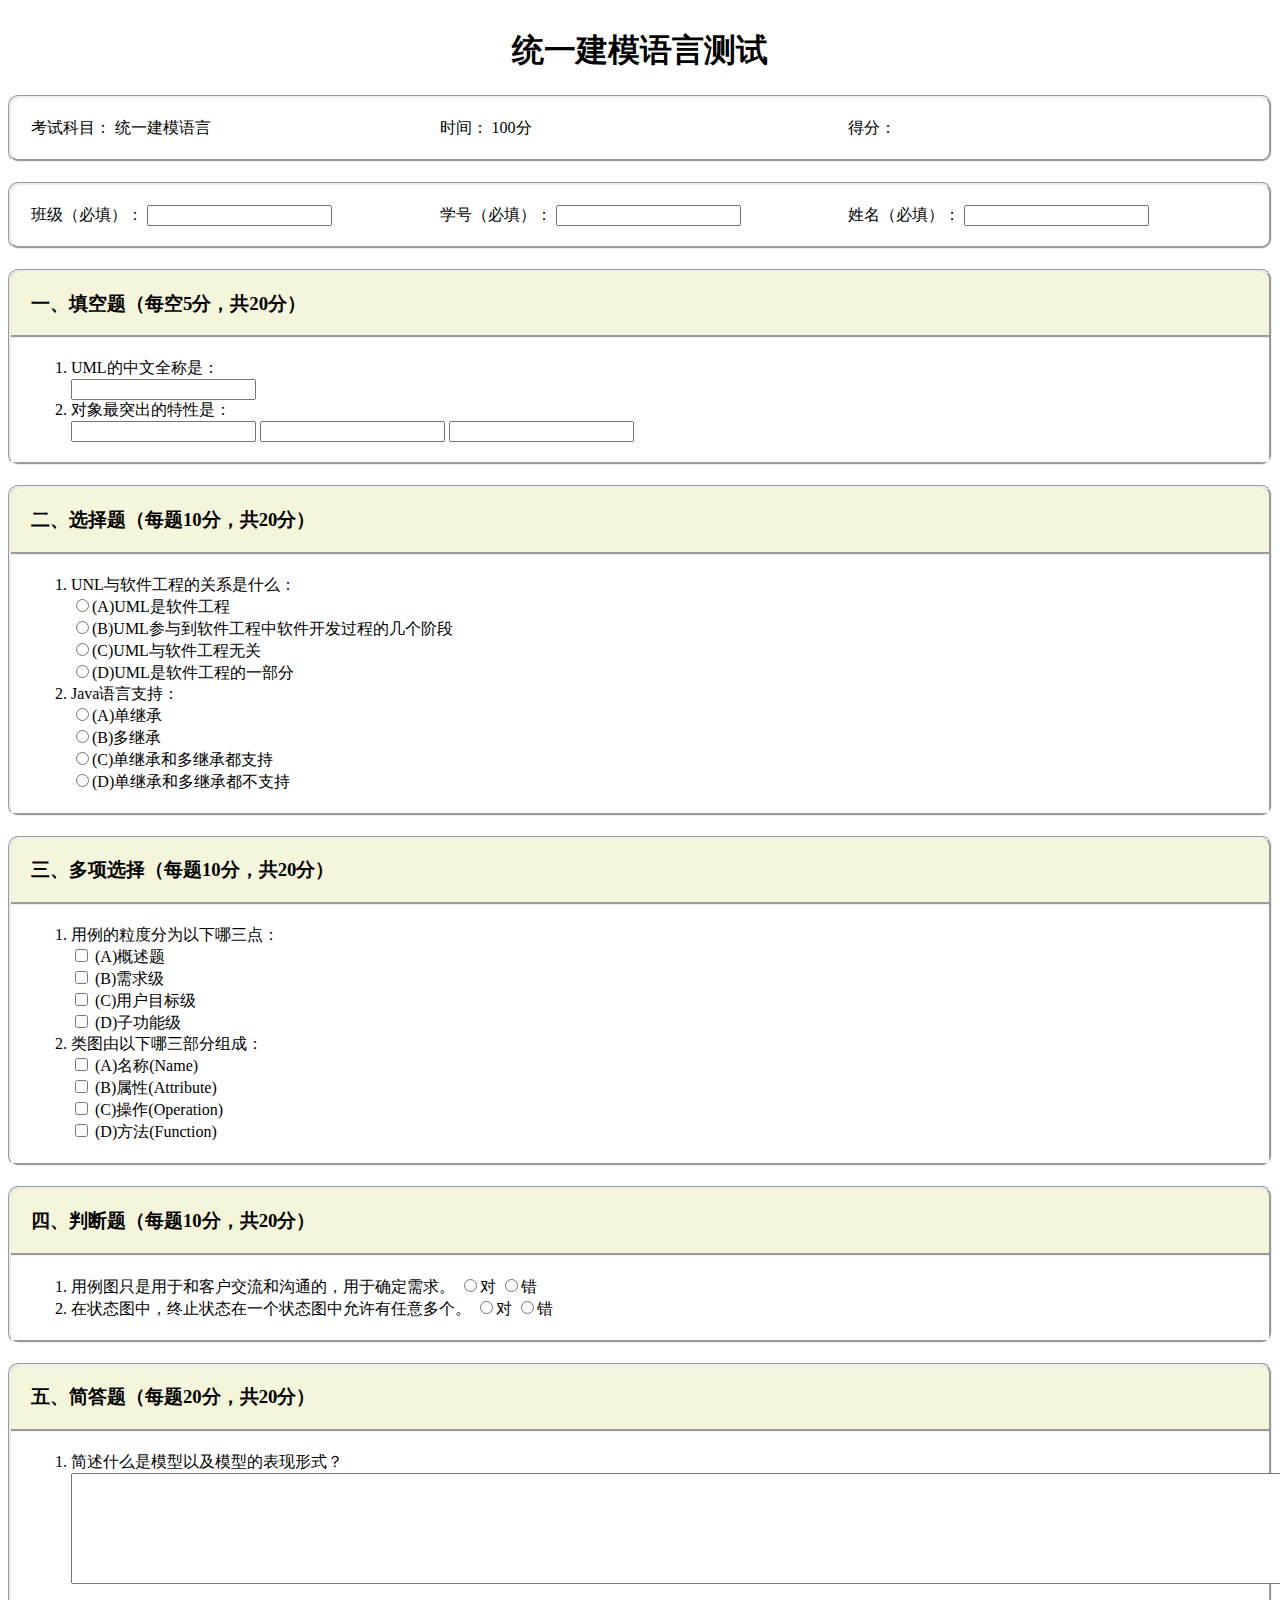
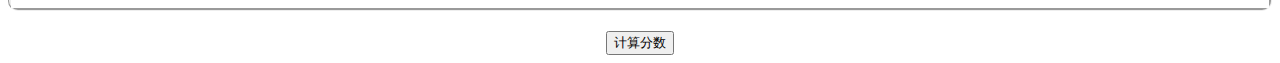
==== index.html @ f2e66708 "rename" ====
<!DOCTYPE html>
<html lang="en">
<head>
    <meta charset="UTF-8">
    <title>统一建模语言测试</title>
    <link rel="stylesheet" type="text/css" href="exam.css">
</head>
<body>
<div class="center">
    <h1>统一建模语言测试</h1>
</div>
<div class="borderStyle">
    <div class="divInline floatLeft">考试科目： 统一建模语言</div>
    <div class="divInline floatLeft" id="time">时间： 100分</div>
    <div class="divInline floatLeft" id="grade">得分： </div>
    <div style="clear: both"></div>
</div>
<div class="borderStyle">
    <div class="divInline floatLeft">
        <span>班级（必填）：</span>
        <input type="text" id="class">
    </div>
    <div class="divInline floatLeft">
        <span>学号（必填）：</span>
        <input type="text" id="schoolNumber">
    </div>
    <div class="divInline floatLeft">
        <span>姓名（必填）：</span>
        <input type="text" id="name">
    </div>
    <div style="clear: both"></div>
</div>
<div class="borderTopic">
    <h3 class="moveRight">一、填空题（每空5分，共20分）</h3>
    <ol class="borderTitle">
        <li>
            <span>UML的中文全称是：</span>
            <div><input type="text" id="1-1"></div>
        </li>
        <li>
            <span>对象最突出的特性是：</span>
            <div>
                <input type="text" id="1-1-1">
                <input type="text" id="1-1-2">
                <input type="text" id="1-1-3">
            </div>
        </li>
    </ol>
</div>
<div class="borderTopic">
    <h3 class="moveRight">二、选择题（每题10分，共20分）</h3>
    <ol class="borderTitle">
        <li>
            <span>UNL与软件工程的关系是什么：</span>
            <div><input type="radio" name="radioOne" value="A">(A)UML是软件工程</div>
            <div><input type="radio" name="radioOne" value="B">(B)UML参与到软件工程中软件开发过程的几个阶段</div>
            <div><input type="radio" name="radioOne" value="C">(C)UML与软件工程无关</div>
            <div><input type="radio" name="radioOne" value="D">(D)UML是软件工程的一部分</div>
        </li>
        <li>
            <span>Java语言支持：</span>
            <div><input type="radio" name="radioTwo" value="A">(A)单继承</div>
            <div><input type="radio" name="radioTwo" value="B">(B)多继承</div>
            <div><input type="radio" name="radioTwo" value="C">(C)单继承和多继承都支持</div>
            <div><input type="radio" name="radioTwo" value="D">(D)单继承和多继承都不支持</div>
        </li>
    </ol>
</div>
<div class="borderTopic">
    <h3 class="moveRight">三、多项选择（每题10分，共20分）</h3>
    <ol class="borderTitle">
        <li>
            <span>用例的粒度分为以下哪三点：</span>
            <div>
                <input type="checkbox" id="checkbox1A" value="A">
                (A)概述题
            </div>
            <div>
                <input type="checkbox" id="checkbox1B" value="B">
                (B)需求级
            </div>
            <div>
                <input type="checkbox" id="checkbox1C" value="C">
                (C)用户目标级
            </div>
            <div>
                <input type="checkbox" id="checkbox1D" value="D">
                (D)子功能级
            </div>
        </li>
        <li>
            <span>类图由以下哪三部分组成：</span>
            <div>
                <input type="checkbox" id="checkbox2A" value="A">
                (A)名称(Name)
            </div>
            <div>
                <input type="checkbox" id="checkbox2B" value="B">
                (B)属性(Attribute)
            </div>
            <div>
                <input type="checkbox" id="checkbox2C" value="C">
                (C)操作(Operation)
            </div>
            <div>
                <input type="checkbox" id="checkbox2D" value="D">
                (D)方法(Function)
            </div>
        </li>
    </ol>
</div>
<div class="borderTopic">
    <h3 class="moveRight">四、判断题（每题10分，共20分）</h3>
    <ol class="borderTitle">
        <li>
            <span>用例图只是用于和客户交流和沟通的，用于确定需求。</span>
            <input type="radio" name="radioThree" value="true">对
            <input type="radio" name="radioThree" value="false">错
        </li>
        <li>
            <span>在状态图中，终止状态在一个状态图中允许有任意多个。</span>
            <input type="radio" name="radioFour" value="true">对
            <input type="radio" name="radioFour" value="false">错
        </li>
    </ol>
</div>
<div class="borderTopic">
    <h3 class="moveRight">五、简答题（每题20分，共20分）</h3>
    <ol class="borderTitle">
        <li>
            <div><span>简述什么是模型以及模型的表现形式？</span></div>
            <textarea name="textarea" id="textarea" cols="150" rows="7"></textarea>
        </li>
    </ol>
</div>
<div class="center">
    <input type="submit" value="计算分数">
</div>

</body>
</html>
---- exam.css ----
.center {
    display: table;
    width: auto;
    margin-left: auto;
    margin-right: auto;
}

.borderStyle {
    border-style: groove;
    margin-bottom: 20px;
    padding-top: 20px;
    padding-bottom: 20px;
    padding-left: 20px;
    border-radius: 10px;
}

.divInline {
    display: inline;
}

.floatLeft {
    width: 33%;
    float: left;
}

.borderTopic {
    border-style: groove;
    margin-bottom: 20px;
    border-radius: 10px;
    background-color: beige;
}

.borderTitle {
    background-color: #ffffff;
    padding-left: 60px;
    padding-top: 20px;
    padding-bottom: 20px;
    border-top-style: groove;
    margin-bottom: 0px;
}

.moveRight {
    padding-left: 20px;
}
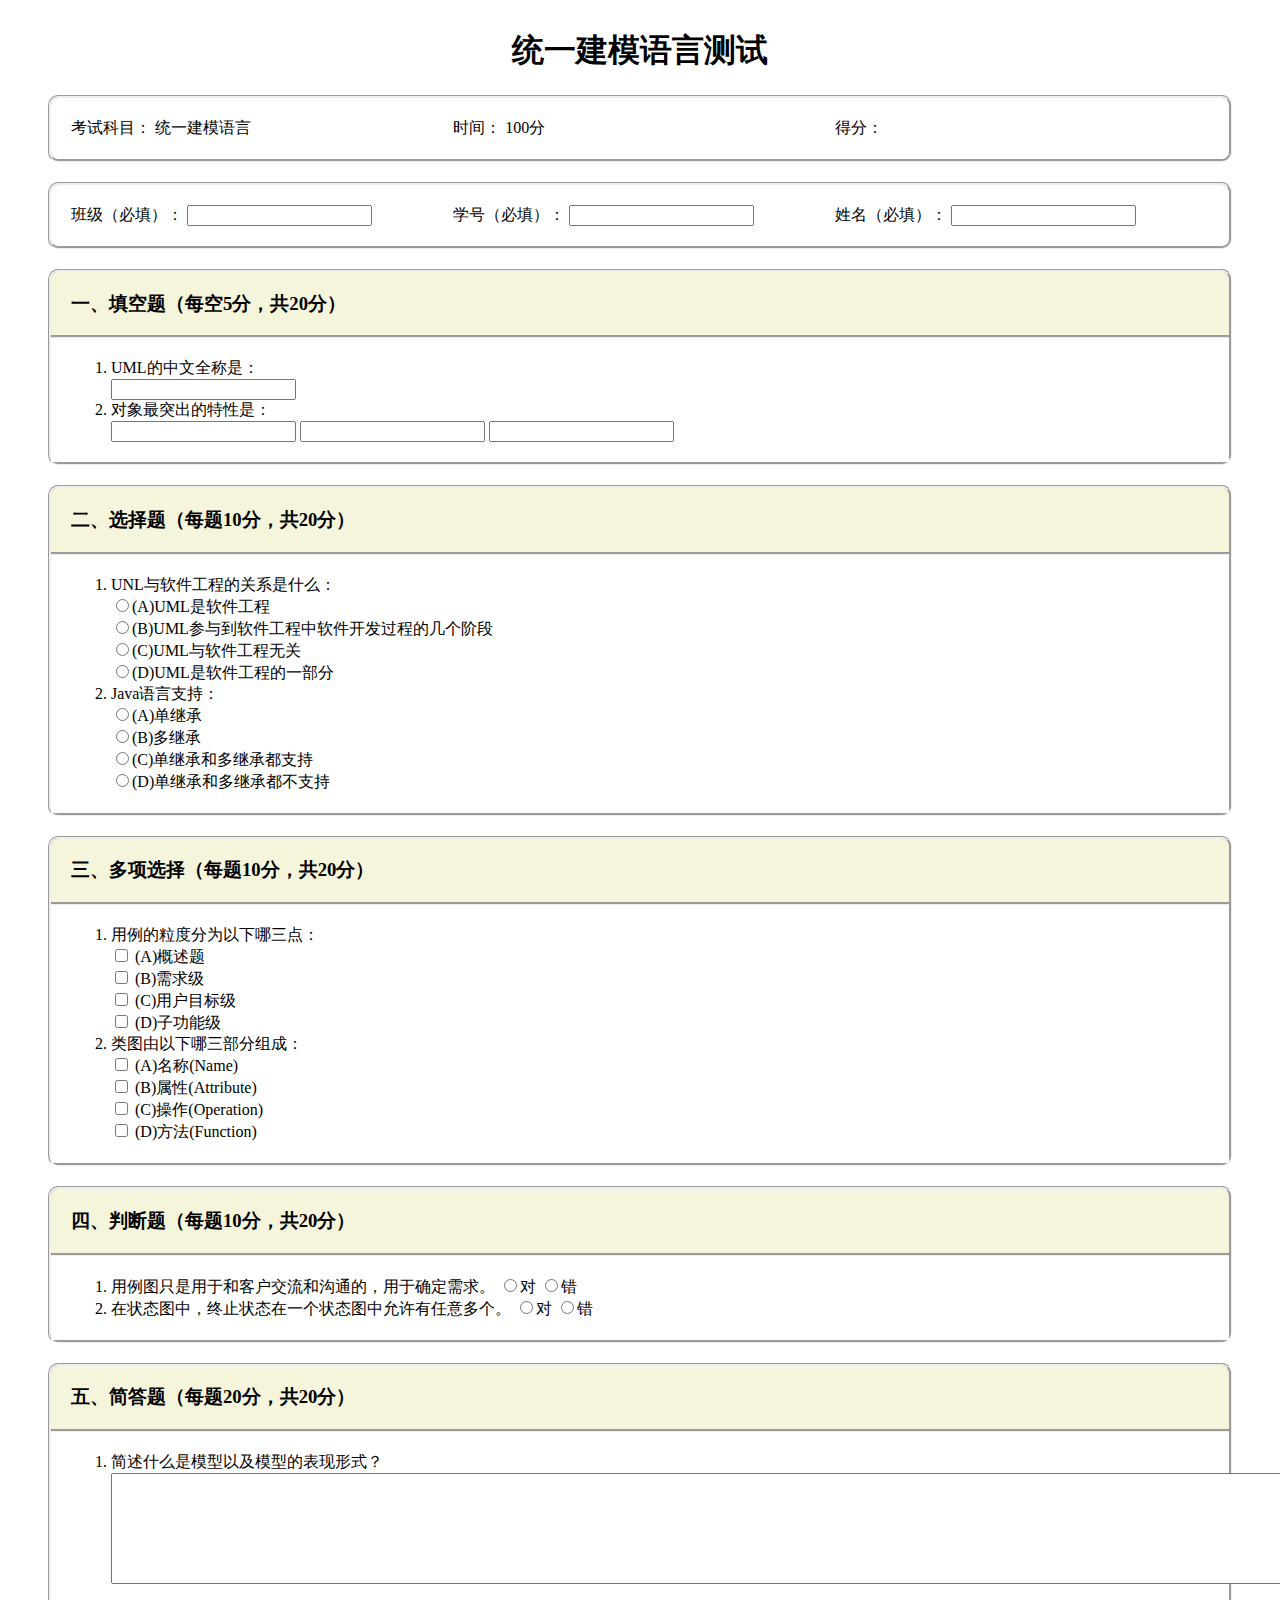
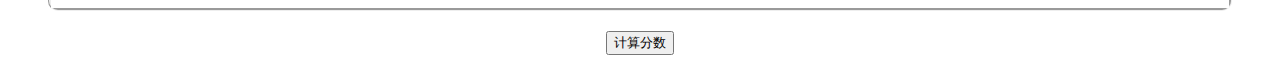
==== commit 4e59b5d7: "modify some css" ====
--- a/index.html
+++ b/index.html
@@ -129,7 +129,7 @@
     <ol class="borderTitle">
         <li>
             <div><span>简述什么是模型以及模型的表现形式？</span></div>
-            <textarea name="textarea" id="textarea" cols="150" rows="7"></textarea>
+            <textarea name="textarea" id="textarea" cols="145" rows="7"></textarea>
         </li>
     </ol>
 </div>
--- a/exam.css
+++ b/exam.css
@@ -42,3 +42,8 @@
 .moveRight {
     padding-left: 20px;
 }
+
+body {
+    padding-right: 40px;
+    padding-left: 40px;
+}
